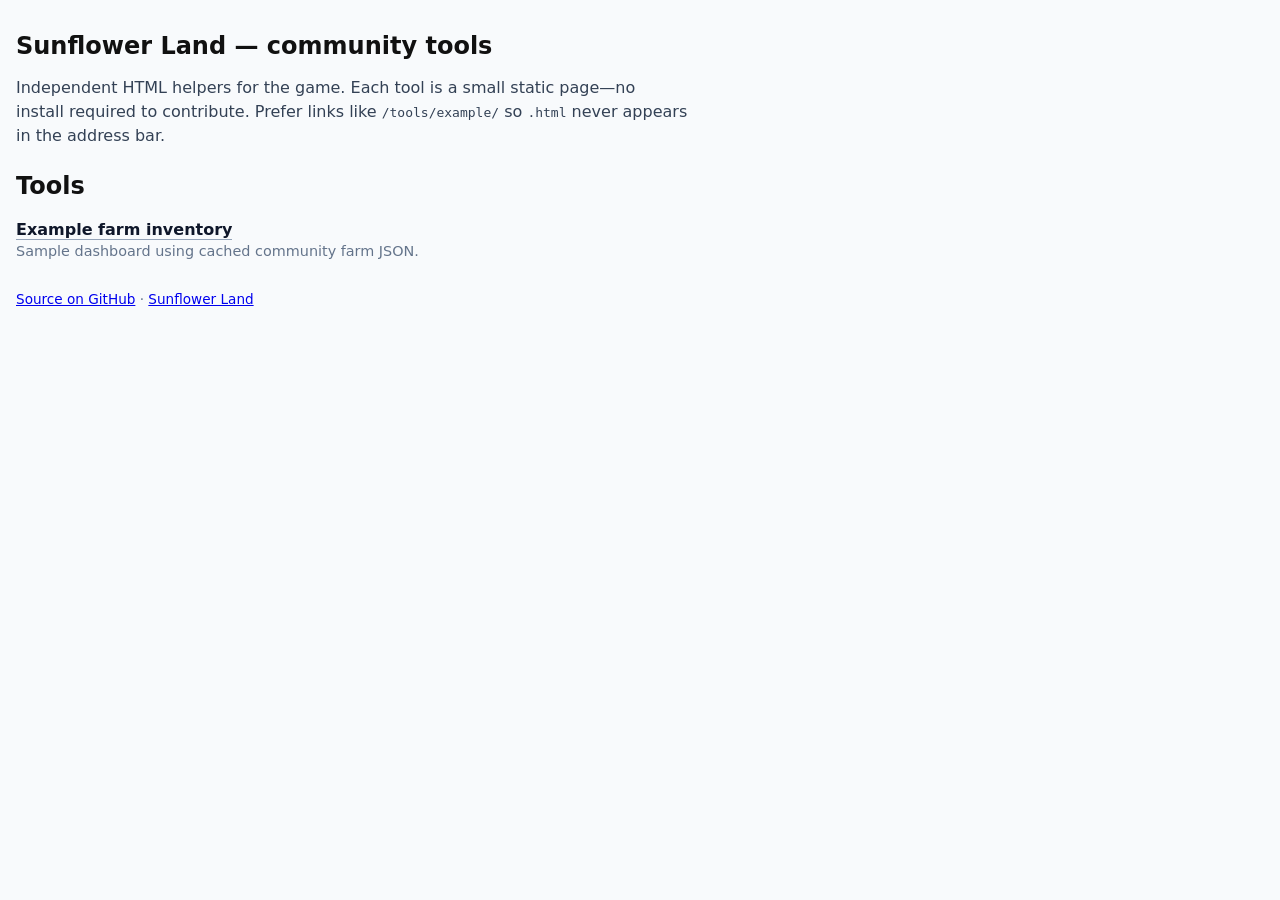
==== index.html @ 002b558f "feat: add home page, Netlify config, and deploy docs" ====
<!DOCTYPE html>
<html lang="en">
<head>
  <meta charset="UTF-8" />
  <meta name="viewport" content="width=device-width, initial-scale=1.0" />
  <title>Sunflower Land — community tools</title>
  <link rel="stylesheet" href="shared/common.css" />
  <style>
    .lead { max-width: 42rem; line-height: 1.5; color: #334155; margin-bottom: 1.5rem; }
    .tools { list-style: none; padding: 0; margin: 0; max-width: 36rem; }
    .tools li { margin-bottom: 0.75rem; }
    .tools a { color: #0f172a; font-weight: 600; text-decoration: none; border-bottom: 1px solid #94a3b8; }
    .tools a:hover { border-bottom-color: #0f172a; }
    .tools .desc { display: block; font-size: 0.9rem; font-weight: 400; color: #64748b; margin-top: 0.25rem; }
    footer { margin-top: 2rem; font-size: 0.85rem; color: #64748b; }
  </style>
</head>
<body>
  <h1>Sunflower Land — community tools</h1>
  <p class="lead">
    Independent HTML helpers for the game. Each tool is a small static page—no install required to contribute.
    Prefer links like <code>/tools/example/</code> so <code>.html</code> never appears in the address bar.
  </p>
  <h2>Tools</h2>
  <ul class="tools">
    <li>
      <a href="tools/example/">Example farm inventory</a>
      <span class="desc">Sample dashboard using cached community farm JSON.</span>
    </li>
  </ul>
  <footer>
    <a href="https://github.com/jovylle/sfl-html-serverless-tools-collection">Source on GitHub</a>
    · <a href="https://sunflower-land.com">Sunflower Land</a>
  </footer>
</body>
</html>
---- shared/common.css ----
body {
  font-family: system-ui, sans-serif;
  background: #f8fafc;
  color: #111;
  margin: 0;
  padding: 1rem;
}
h1 {
  font-size: 1.5rem;
  margin-bottom: 1rem;
}
table {
  border-collapse: collapse;
  width: 100%;
  max-width: 700px;
}
th, td {
  border: 1px solid #ccc;
  padding: 0.5rem;
  text-align: left;
}
th {
  background-color: #e2e8f0;
}
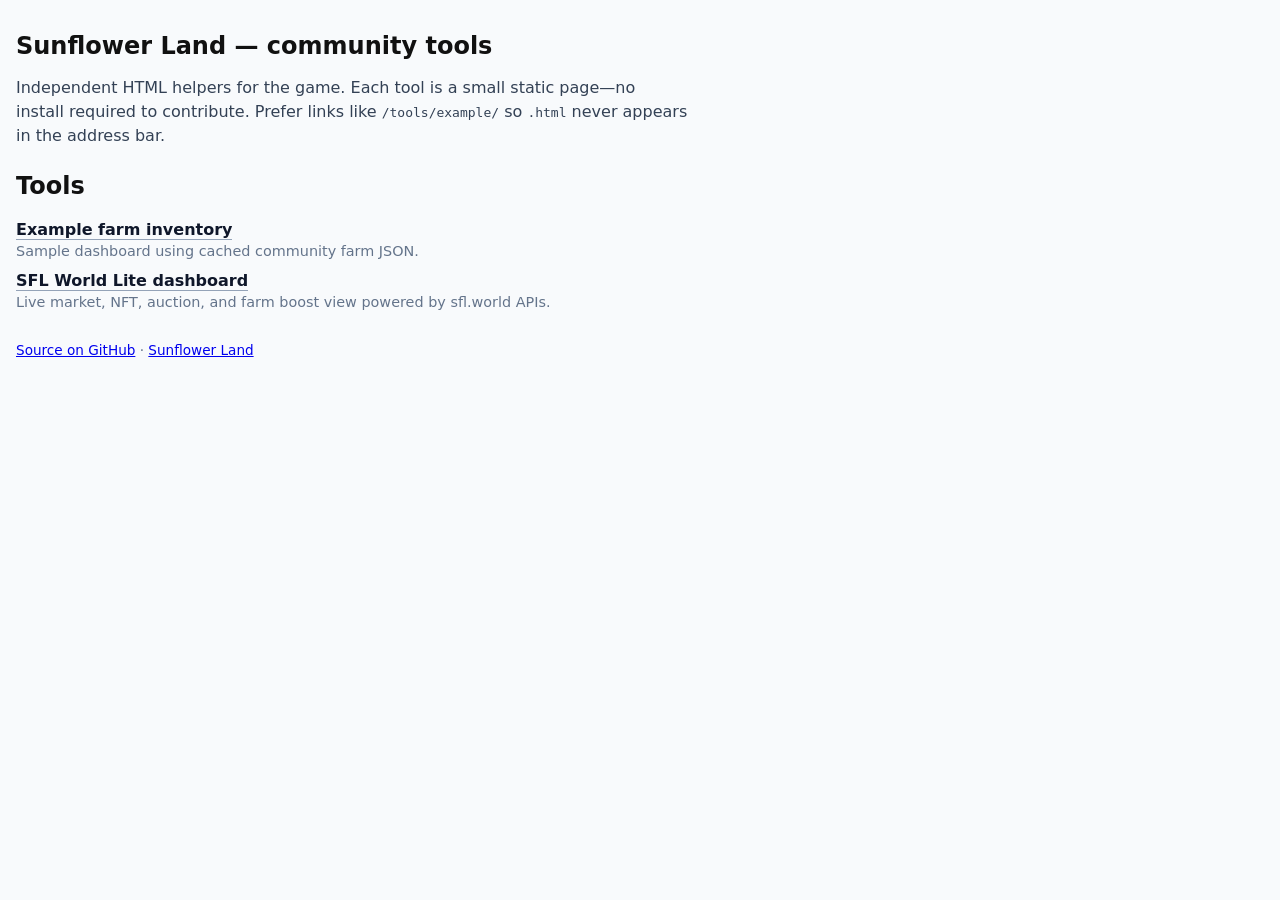
==== commit af239c60: "feat: add SFL World lite dashboard tool Add a new live dashboard page powered by sfl.world APIs and " ====
--- a/index.html
+++ b/index.html
@@ -27,6 +27,10 @@
       <a href="tools/example/">Example farm inventory</a>
       <span class="desc">Sample dashboard using cached community farm JSON.</span>
     </li>
+    <li>
+      <a href="tools/sfl-world-lite/">SFL World Lite dashboard</a>
+      <span class="desc">Live market, NFT, auction, and farm boost view powered by sfl.world APIs.</span>
+    </li>
   </ul>
   <footer>
     <a href="https://github.com/jovylle/sfl-html-serverless-tools-collection">Source on GitHub</a>
